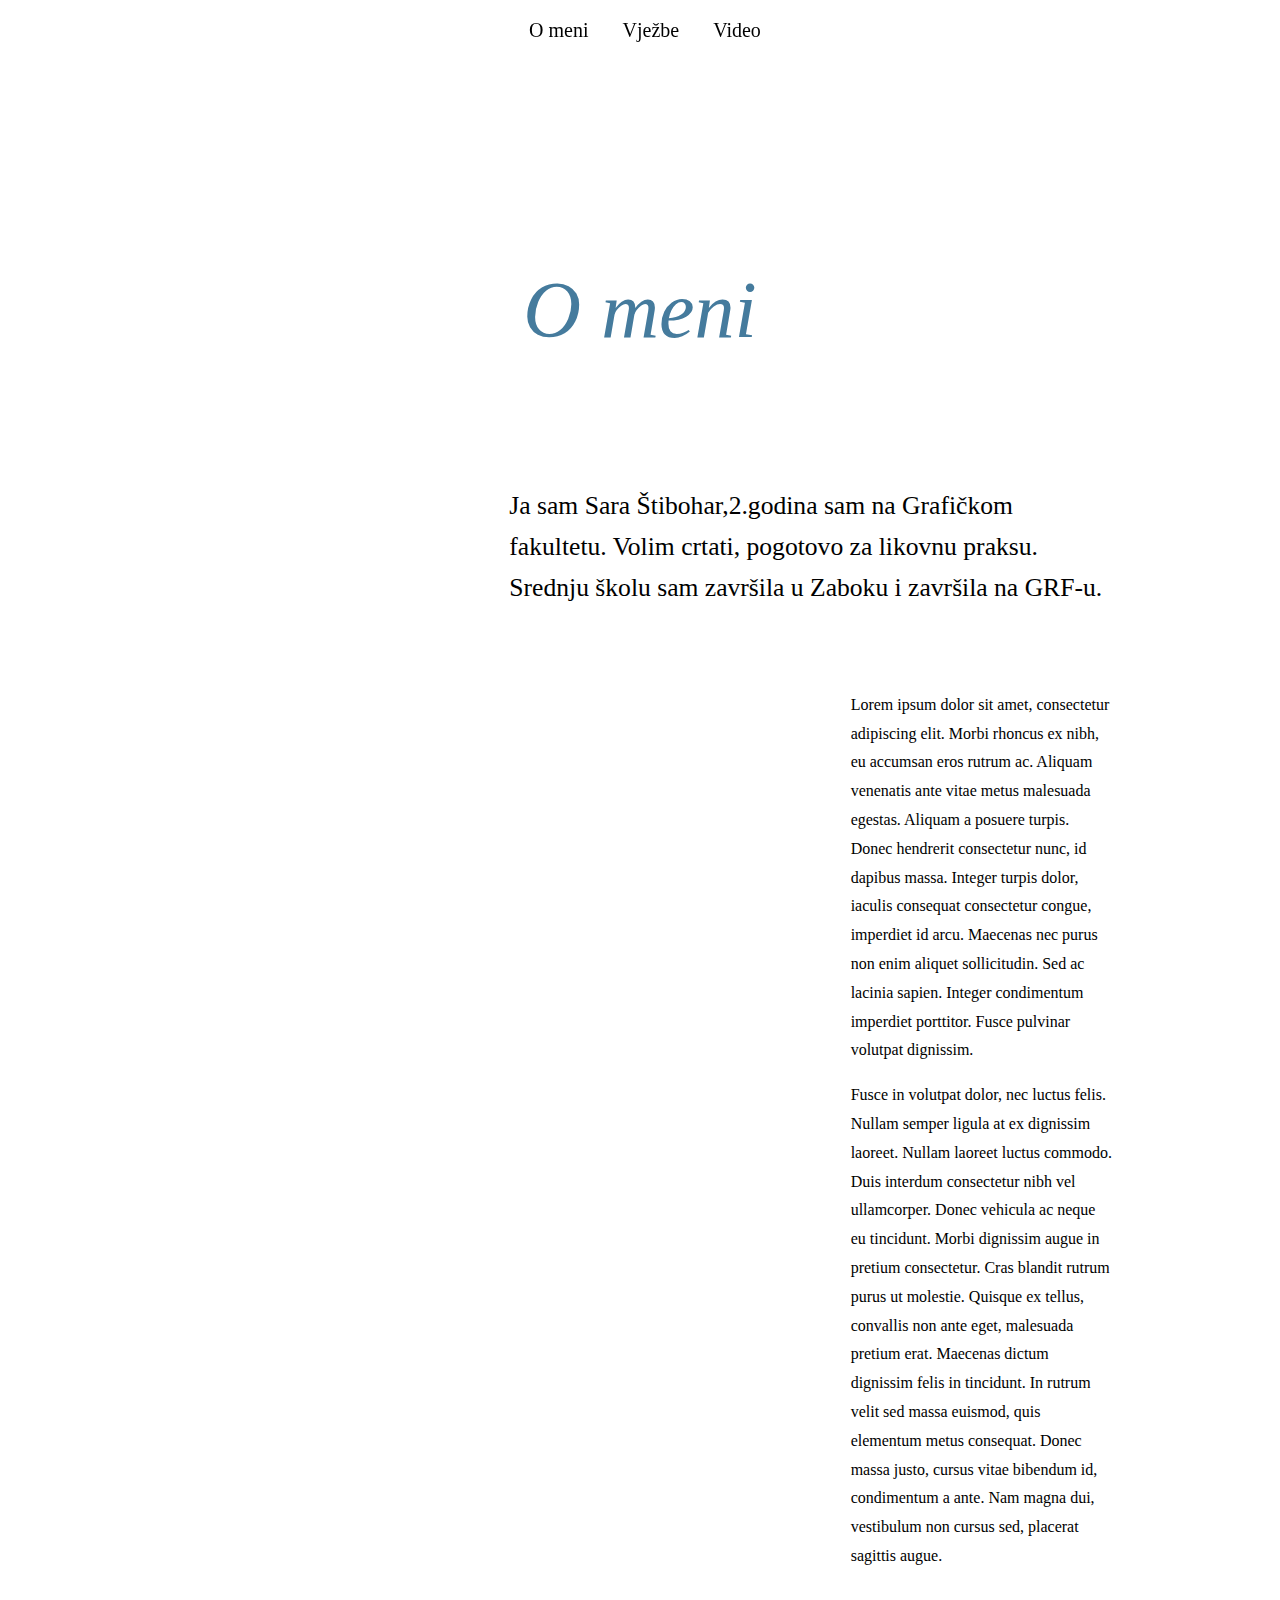
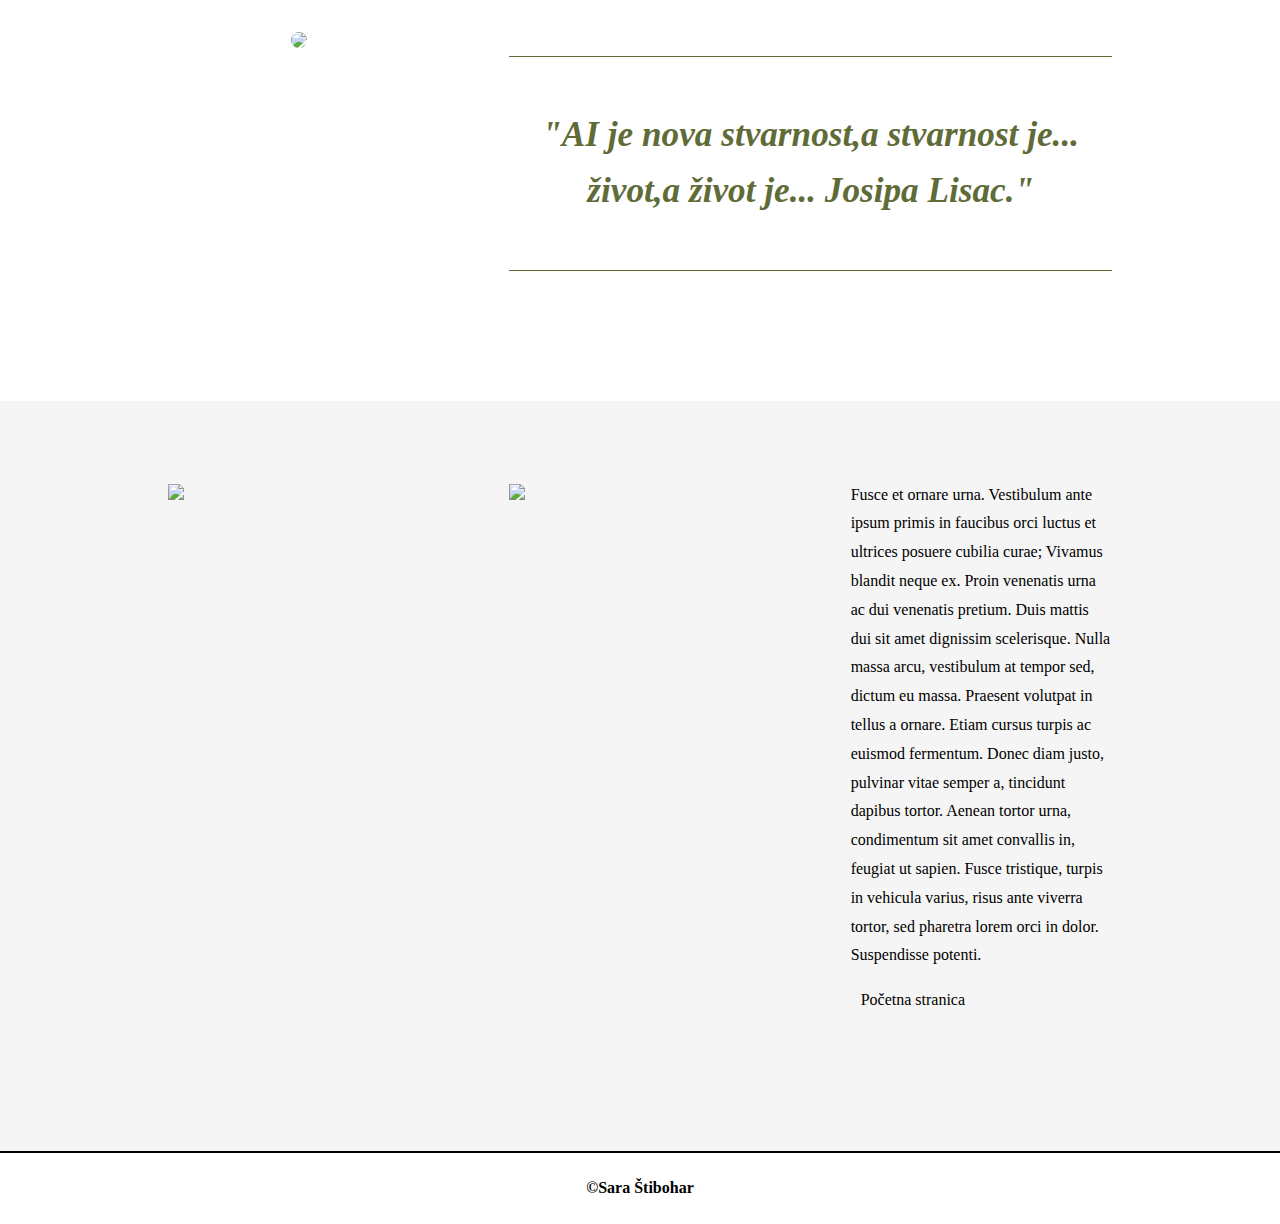
==== index2.html @ 7ac0d63c "Add files via upload" ====
<!DOCTYPE html>
<html lang="en">

<head>
    <meta charset="utf-8">
    <meta name="viewport" content="width=device-width, initial-scale=1.0">
    <link rel="stylesheet" type="text/css" href="stil.css">
    <title>O meni</title>
    <style>
        .container1 {
            width: 80%;
            margin: 0 auto;
            display: grid;
            grid-template-rows: auto;
            grid-template-columns: 1fr 1fr 1fr;
            grid-template-areas: "prvi prvi prvi"
                                 ". dva dva"
                                 ". . tri" 
                                 "sest cetri cetri"
                                 "pet pet .";
        }
        .header {
            grid-area: prvi;
        }
        .standfirst {
            grid-area: dva;
            
        }
        .article1 {
            grid-area: tri;
            
        }
        .pullquote {
            grid-area: cetri;
            
        }
        .article2 {
            grid-area: pet;
            column-count: 2;
            column-gap: 65px;
        }
        .focus {
            grid-area: sest;
            text-align: center;
        }
        .whitebg {
            background-color: whitesmoke;
            padding: 80px 0;
            
        }
        .container2 {
            display: grid;
            width: 80%;
            margin: 0 auto;
            grid-template-rows: auto;
            grid-template-columns: 1fr 1fr 1fr;
            grid-template-areas: "img1 img2 art";
            color: black;
        }
        .img1 {
            grid-area: img1;
        }
        .img2 {
            grid-area: img2;
        }
        .article3 {
            grid-area: art;
        }
        .footer{
            text-align: center;
            padding: 20px;
        }
        @media screen and (max-width: 1200px) {
            .container1 {
                width: 100%;
                grid-template-columns: 1fr 1fr;
                grid-template-areas: "prvi prvi"
                                     "dva dva"
                                     "tri ." 
                                     "cetri cetri"
                                     "pet sest";
            }
            .article2 {
                column-count: 1;
            }
            .container2 {
                width: 100%;
                grid-template-columns: 1fr 1fr;
                grid-template-areas: "img1 img2"
                                     "art art";
            }
        }
        @media screen and (max-width: 768px) {
            .container1 {
                grid-template-columns: 1fr;
                grid-template-areas: "prvi"
                                     "dva"
                                     "cetri"
                                     "sest"
                                     "pet";
            }
            .container2 {
                grid-template-columns: 1fr;
                grid-template-areas: "img1" 
                                     "img2"
                                     "art";
            }
        }



    </style>
</head>

<body>
    <nav>
        <ul>
            <li><a href="index2.html">O meni</a></li>
            <li><a href="index3.html">Vježbe</a></li>
            <li><a href="index4.html">Video</a></li>
        </ul>
    </nav>
    <div class="container1">
        <div class="header">

            <div id="heading">
                <h2>O meni</h2>
            </div>
        </div>
        <div class="standfirst">
            <p>Ja sam Sara Štibohar,2.godina sam na Grafičkom fakultetu. Volim crtati, pogotovo za likovnu praksu. Srednju školu sam završila u Zaboku i završila na GRF-u.</p>
        </div>
        <div class="article1">
            <p>Lorem ipsum dolor sit amet, consectetur adipiscing elit. Morbi rhoncus ex nibh, eu accumsan eros rutrum ac. Aliquam venenatis ante vitae metus malesuada egestas. Aliquam a posuere turpis. Donec hendrerit consectetur nunc, id dapibus massa. Integer turpis dolor, iaculis consequat consectetur congue, imperdiet id arcu. Maecenas nec purus non enim aliquet sollicitudin. Sed ac lacinia sapien. Integer condimentum imperdiet porttitor. Fusce pulvinar volutpat dignissim.</p>
            <p>Fusce in volutpat dolor, nec luctus felis. Nullam semper ligula at ex dignissim laoreet. Nullam laoreet luctus commodo. Duis interdum consectetur nibh vel ullamcorper. Donec vehicula ac neque eu tincidunt. Morbi dignissim augue in pretium consectetur. Cras blandit rutrum purus ut molestie. Quisque ex tellus, convallis non ante eget, malesuada pretium erat. Maecenas dictum dignissim felis in tincidunt. In rutrum velit sed massa euismod, quis elementum metus consequat. Donec massa justo, cursus vitae bibendum id, condimentum a ante. Nam magna dui, vestibulum non cursus sed, placerat sagittis augue.</p>
        </div>
        <div class="pullquote">
            <h2>"AI je nova stvarnost,a stvarnost je... život,a život je... Josipa Lisac."</h2></div>
        <div class="article2">
            
        </div>
        <div class="focus"><img class="round" src="slike/pexels-ron-lach-9807277.jpg"></div>


    </div>
    <div class="whitebg">
        <div class="container2">
            <div class="img1"><img src="slike/pexels-blue-bird-7210459.jpg" class="ifit"></div>
            <div class="img2"><img src="slike/pexels-miguel-%C3%A1-padri%C3%B1%C3%A1n-230514.jpg" class="ifit"></div>
            <div class="img2"><img src="slike/pexels-miguel-%C3%A1-padri%C3%B1%C3%A1n-230514.jpg" class="ifit"></div>
            
            <div class="article3">
                Fusce et ornare urna. Vestibulum ante ipsum primis in faucibus orci luctus et ultrices posuere cubilia curae; Vivamus blandit neque ex. Proin venenatis urna ac dui venenatis pretium. Duis mattis dui sit amet dignissim scelerisque. Nulla massa arcu, vestibulum at tempor sed, dictum eu massa. Praesent volutpat in tellus a ornare. Etiam cursus turpis ac euismod fermentum. Donec diam justo, pulvinar vitae semper a, tincidunt dapibus tortor. Aenean tortor urna, condimentum sit amet convallis in, feugiat ut sapien. Fusce tristique, turpis in vehicula varius, risus ante viverra tortor, sed pharetra lorem orci in dolor. Suspendisse potenti.
                <ul>
                    <li><a href="index.html" target="_blank">Početna stranica</a></li>
                </ul>
                
            </div>
        </div>
    </div>


    <footer>
        <h4>&copy;Sara Štibohar</h4>
    </footer>
</body>

</html>
---- stil.css ----
@font-face {
    font-family: naslov-ime;
    src: url(font/SaraSTIBOHAR.ttf);
}
@font-face {
    font-family: tekst;
    src: url(font/tekst.ttf);
}
@font-face {
    font-family: naslov;
    src: url(font/naslovi.ttf);
}
body {
    height: 100%;
    background: url(slike/pexels-henry-&-co-1939485.jpg) fixed center center;
    background-size: cover;
    line-height: 1.8em;
    font-family: tekst;
    margin: 0;
    padding: 0;
}
h1 {
    font-family: naslov-ime;
    font-size: 40px;
}
h2 {
    font-size: 30px;
}
h2, h3, h4, h5 {
    font-family: naslov;
}
nav {
    position: fixed;
    margin: 0 auto;
    width: 100%;
    height: 60px;
    
    
}
nav ul {
    list-style-type: none;
    padding: 0;
    text-align: center;
    
}
nav ul li {
    display: inline;
}
nav ul li a {
    padding: 10px;
    color: black;
    text-decoration: none;
    margin: auto 0 0 10px;
    transition: all 0.5s;
    font-size: 20px;
}
nav ul li a:hover {
    color: #6c757d;
}
.standfirst ul {
    list-style-type: none;
    padding: 0;
}
.standfirst ul li {
    display: inline;
}
.standfirst ul li a {
    padding: 10px;
    color: black;
    text-decoration: none;
    transition: all 0.5s;
}
.standfirst ul li a:hover {
    color: #6c757d;
}
.article1 ul {
    list-style-type: none;
    padding: 0;
}
.article1 ul li {
    display: inline;
}
.article1 ul li a {
    padding: 10px;
    color: black;
    text-decoration: none;
    transition: all 0.5s;
}
.article1 ul li a:hover {
    color: #6c757d;
}
.article3 ul {
    list-style-type: none;
    padding: 0;
}
.article3 ul li {
    display: inline;
}
.article3 ul li a {
    padding: 10px;
    color: black;
    text-decoration: none;
    transition: all 0.5s;
}
.article3 ul li a:hover {
    color: #6c757d;
}
.container1 > div,
.container2 > div {
    padding: 0px 40px 40px 40px;
}
#heading h1 {
    padding-top: 200px;
    text-align: center;
    font-size: 100px;
    line-height: 1.1em;
    font-weight: 200;
    font-style: italic;
    color: #457b9d;
}
#heading h2 {
    padding-top: 200px;
    text-align: center;
    font-size: 80px;
    line-height: 1.1em;
    font-weight: 200;
    font-style: italic;
    color: #457b9d;
}


.standfirst p {
    font-size: 1.6em;
    line-height: 1.6em;
    
}
.pullquote h2 {
    border-top: 1px solid #606c38;
    border-bottom: 1px solid #606c38;
    padding: 50px 0;
    font-weight: 600;
    font-style: italic;
    width: 100%;
    font-size: 2.2em;
    text-align: center;
    line-height: 1.6em;
    margin-bottom: 50px;
    color: #606c38;
}
.round {
    max-width: 300px;
    border-radius: 50%;
    border: 5px solid #fff;
}
.ifit {
    width: 100%;
}
@media screen and (max-width: 768px) {
    body {
        background: linear-gradient(to bottom, rgba(0, 0, 0, 0.0) 0%, rgba(0, 0, 0, 0.5) 100%), url(../img/iceland.jpg) fixed center center;
    }
    #heading h2 {
        padding-top: 100px;
        text-align: center;
        font-size: 2.8em;
    }
    .standfirst p {
        font-size: 1.4em;
    }
    .pullquote h2 {
        font-size: 1.8em;
        line-height: 1.6em;
    }
}

footer {
    text-align: center;
    border-top: 2px solid black;
    text-indent: bold;
}
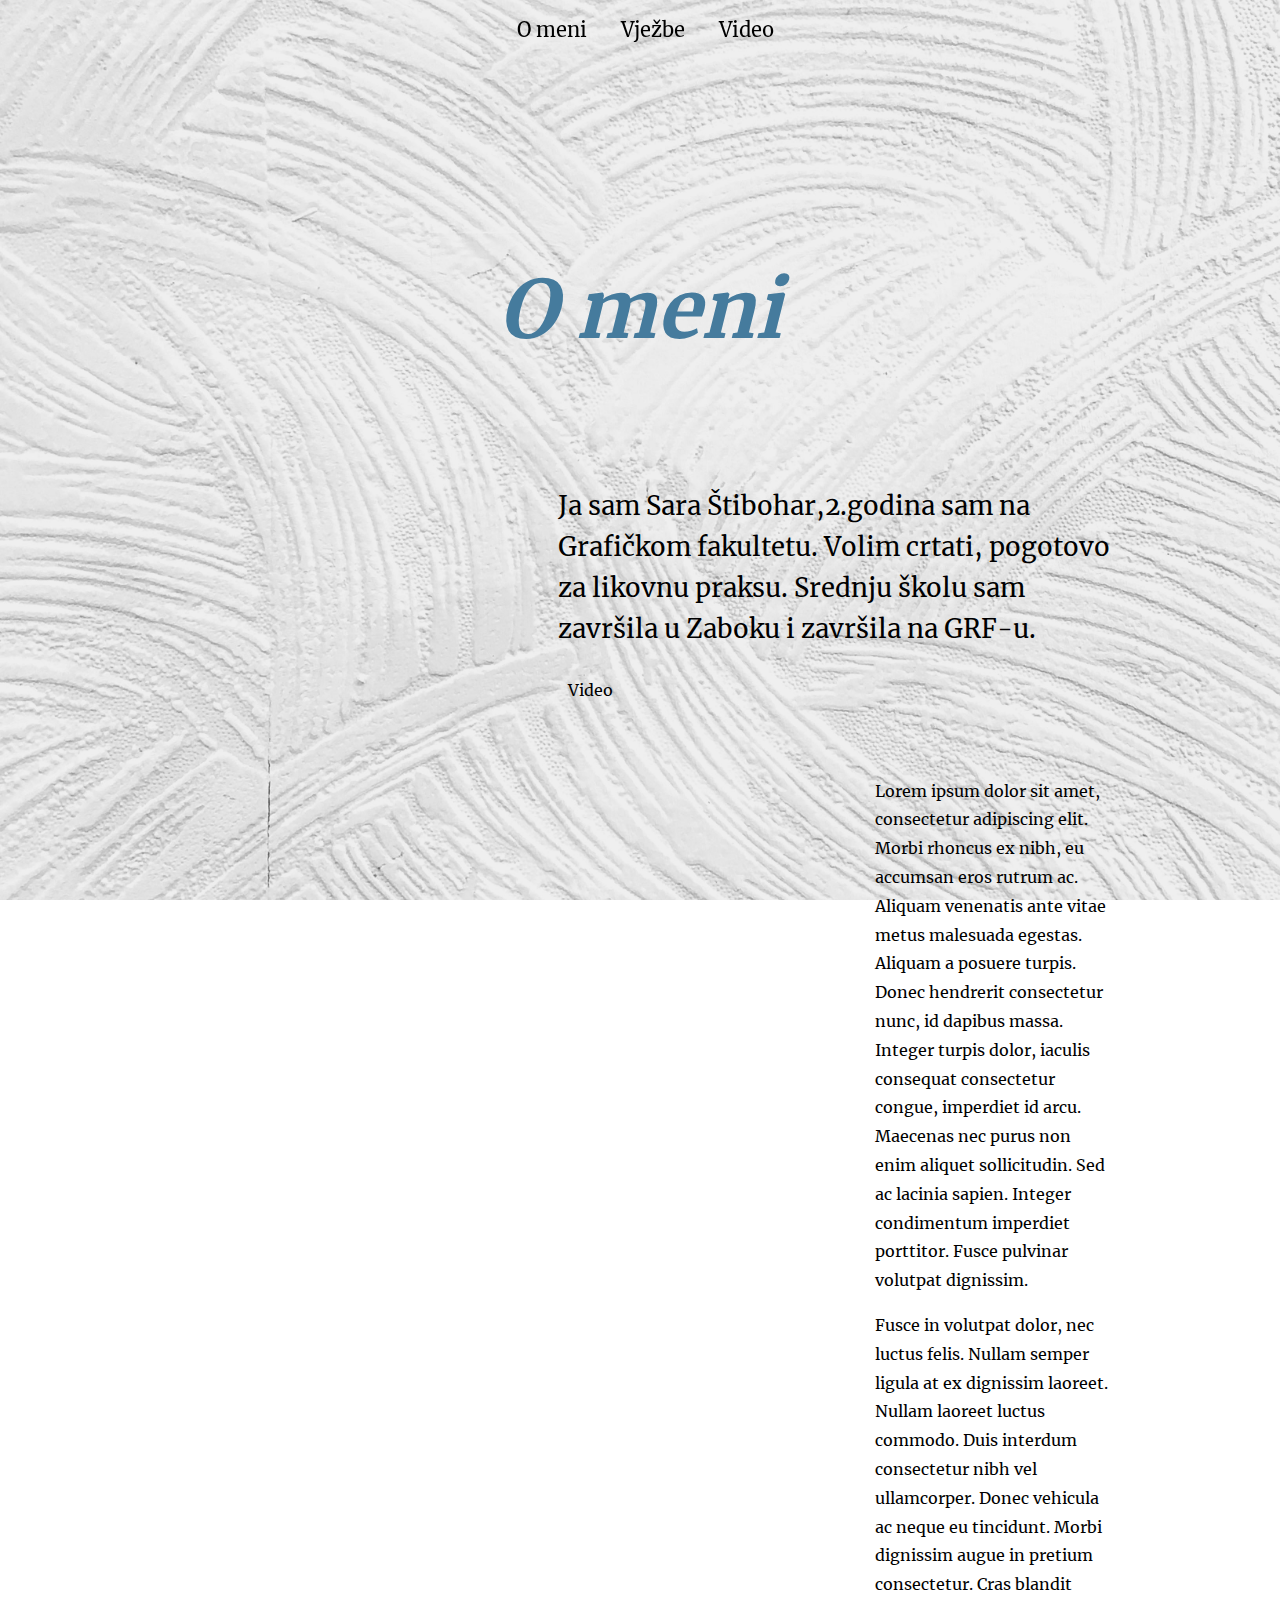
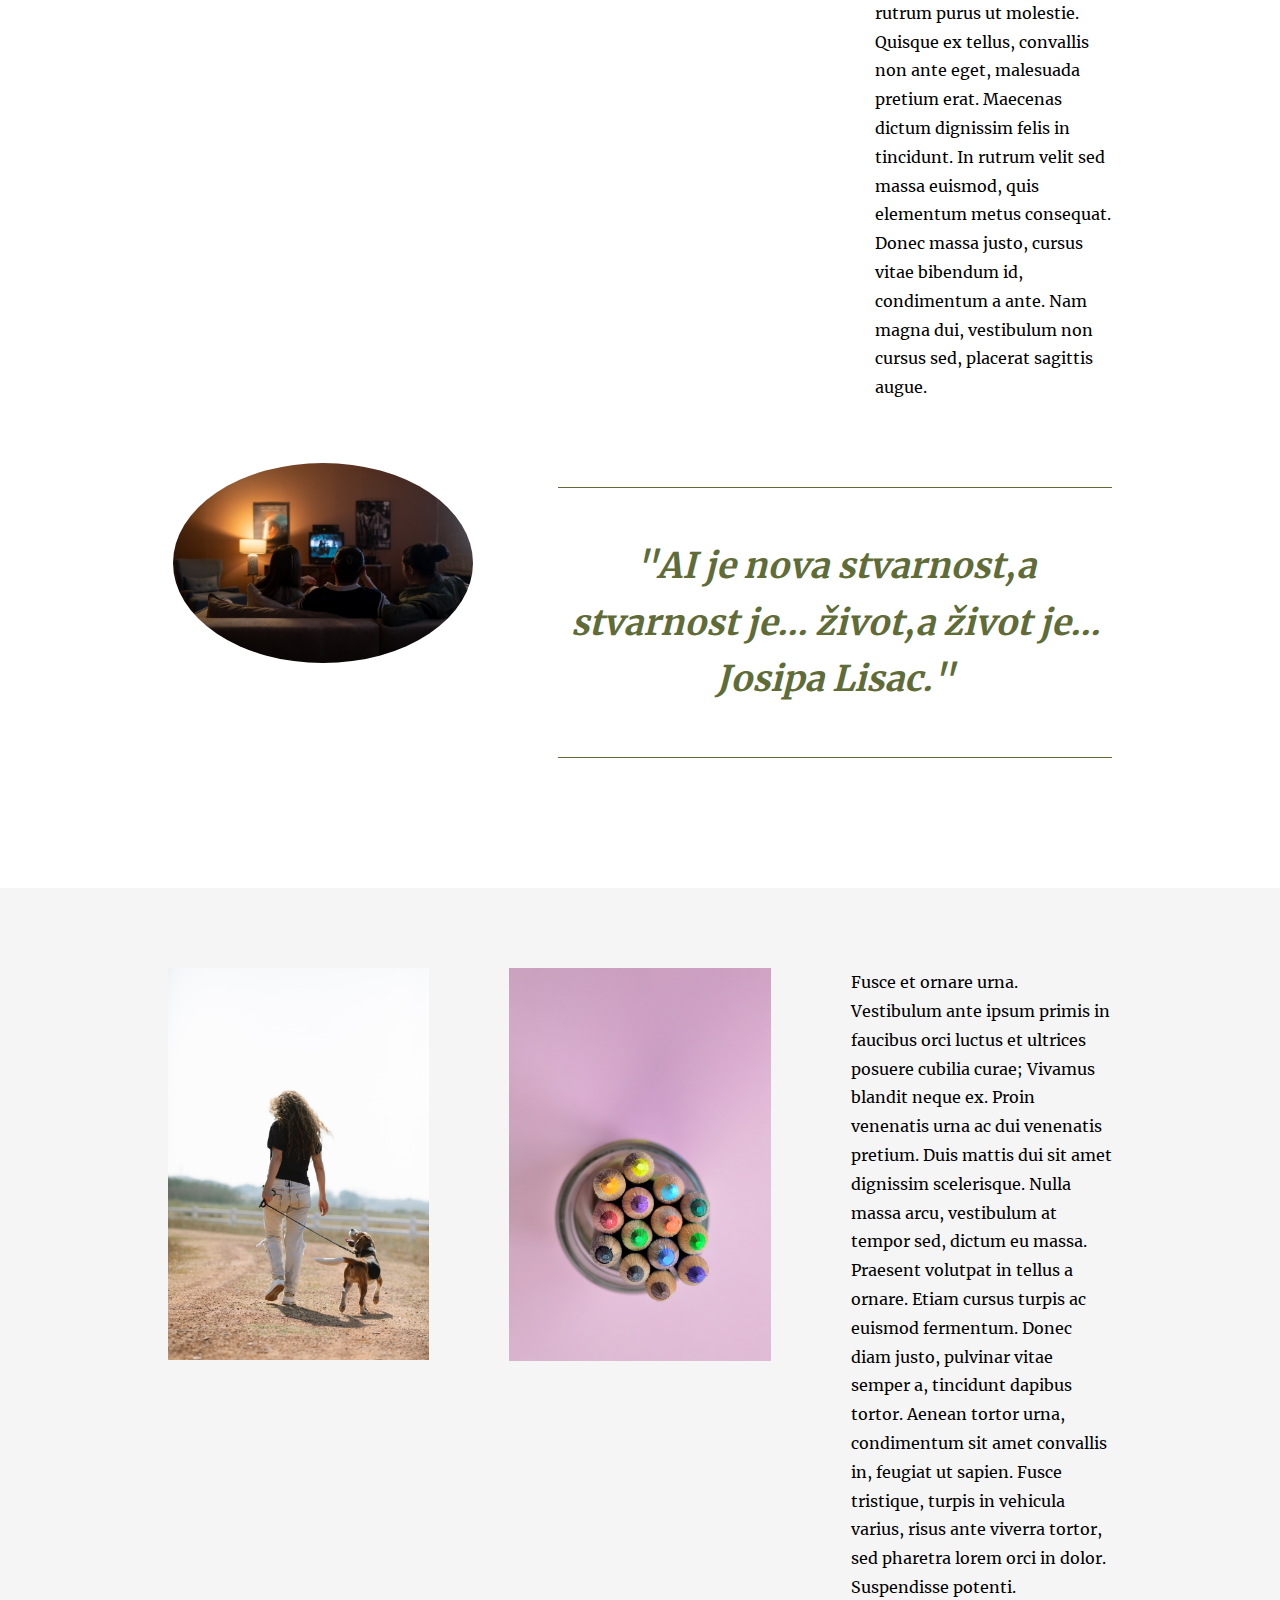
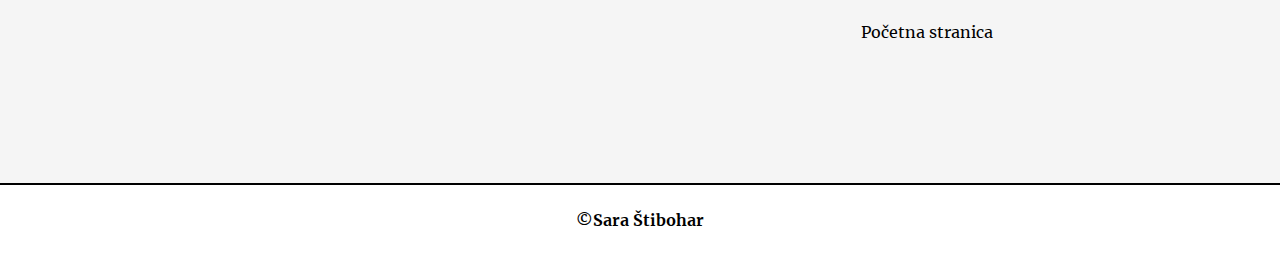
==== commit f13e5124: "Update index2.html" ====
--- a/index2.html
+++ b/index2.html
@@ -129,6 +129,10 @@
         </div>
         <div class="standfirst">
             <p>Ja sam Sara Štibohar,2.godina sam na Grafičkom fakultetu. Volim crtati, pogotovo za likovnu praksu. Srednju školu sam završila u Zaboku i završila na GRF-u.</p>
+            <ul>
+                <li><a href="https://www.youtube.com/watch?v=vhSHXGM7" target="_blank">Video</a></li>
+                
+            </ul>
         </div>
         <div class="article1">
             <p>Lorem ipsum dolor sit amet, consectetur adipiscing elit. Morbi rhoncus ex nibh, eu accumsan eros rutrum ac. Aliquam venenatis ante vitae metus malesuada egestas. Aliquam a posuere turpis. Donec hendrerit consectetur nunc, id dapibus massa. Integer turpis dolor, iaculis consequat consectetur congue, imperdiet id arcu. Maecenas nec purus non enim aliquet sollicitudin. Sed ac lacinia sapien. Integer condimentum imperdiet porttitor. Fusce pulvinar volutpat dignissim.</p>
